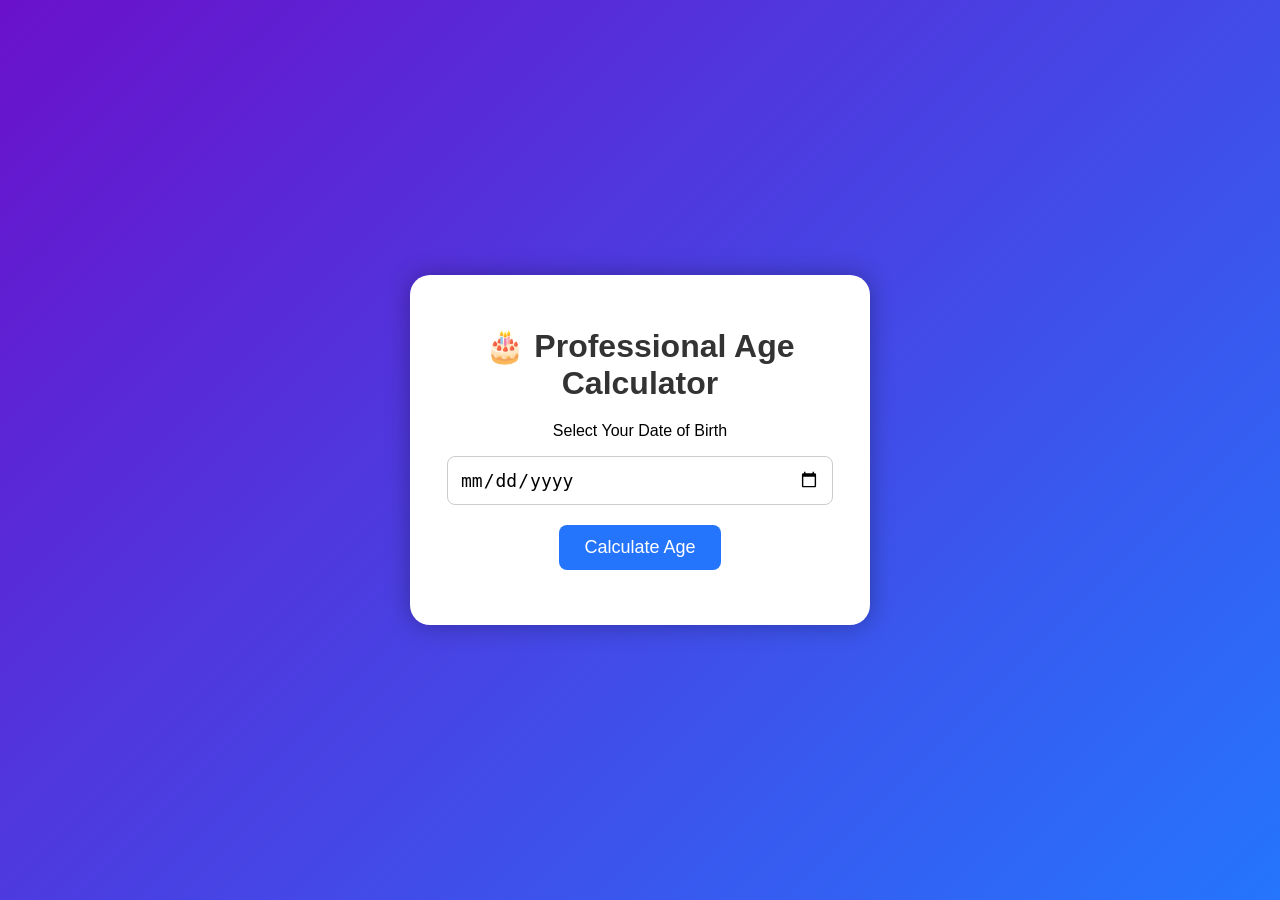
==== age.html @ 5910d40e "Add files via upload" ====
<!DOCTYPE html>
<html>
<head>
    <title>Professional Age Calculator</title>

    <style>
        body{
            margin:0;
            font-family:Arial, sans-serif;
            background:linear-gradient(135deg,#6a11cb,#2575fc);
            display:flex;
            justify-content:center;
            align-items:center;
            height:100vh;
        }

        .box{
            background:white;
            width:400px;
            padding:30px;
            border-radius:20px;
            text-align:center;
            box-shadow:0 0 25px rgba(0,0,0,0.3);
        }

        h1{
            color:#333;
            margin-bottom:20px;
        }

        input{
            width:90%;
            padding:12px;
            font-size:18px;
            border-radius:8px;
            border:1px solid #ccc;
        }

        button{
            margin-top:20px;
            padding:12px 25px;
            font-size:18px;
            background:#2575fc;
            color:white;
            border:none;
            border-radius:8px;
            cursor:pointer;
        }

        button:hover{
            background:#0d5be1;
        }

        #result{
            margin-top:25px;
            font-size:22px;
            font-weight:bold;
            color:#222;
            line-height:1.8;
        }
    </style>
</head>

<body>

<div class="box">

    <h1>🎂 Professional Age Calculator</h1>

    <p>Select Your Date of Birth</p>

    <input type="date" id="dob">

    <br>

    <button onclick="calculateAge()">Calculate Age</button>

    <div id="result"></div>

</div>

<script>

function calculateAge(){

    let dob = document.getElementById("dob").value;

    if(dob==""){
        alert("Please select your Date of Birth");
        return;
    }

    let birth = new Date(dob);
    let today = new Date();

    let years = today.getFullYear() - birth.getFullYear();
    let months = today.getMonth() - birth.getMonth();
    let days = today.getDate() - birth.getDate();

    if(days < 0){
        months--;

        let lastMonth = new Date(today.getFullYear(), today.getMonth(), 0);
        days += lastMonth.getDate();
    }

    if(months < 0){
        years--;
        months += 12;
    }

    document.getElementById("result").innerHTML =
        "🎉 Your Age<br><br>" +
        "👤 Years : " + years + "<br>" +
        "📅 Months : " + months + "<br>" +
        "📆 Days : " + days;
}

</script>

</body>
</html>
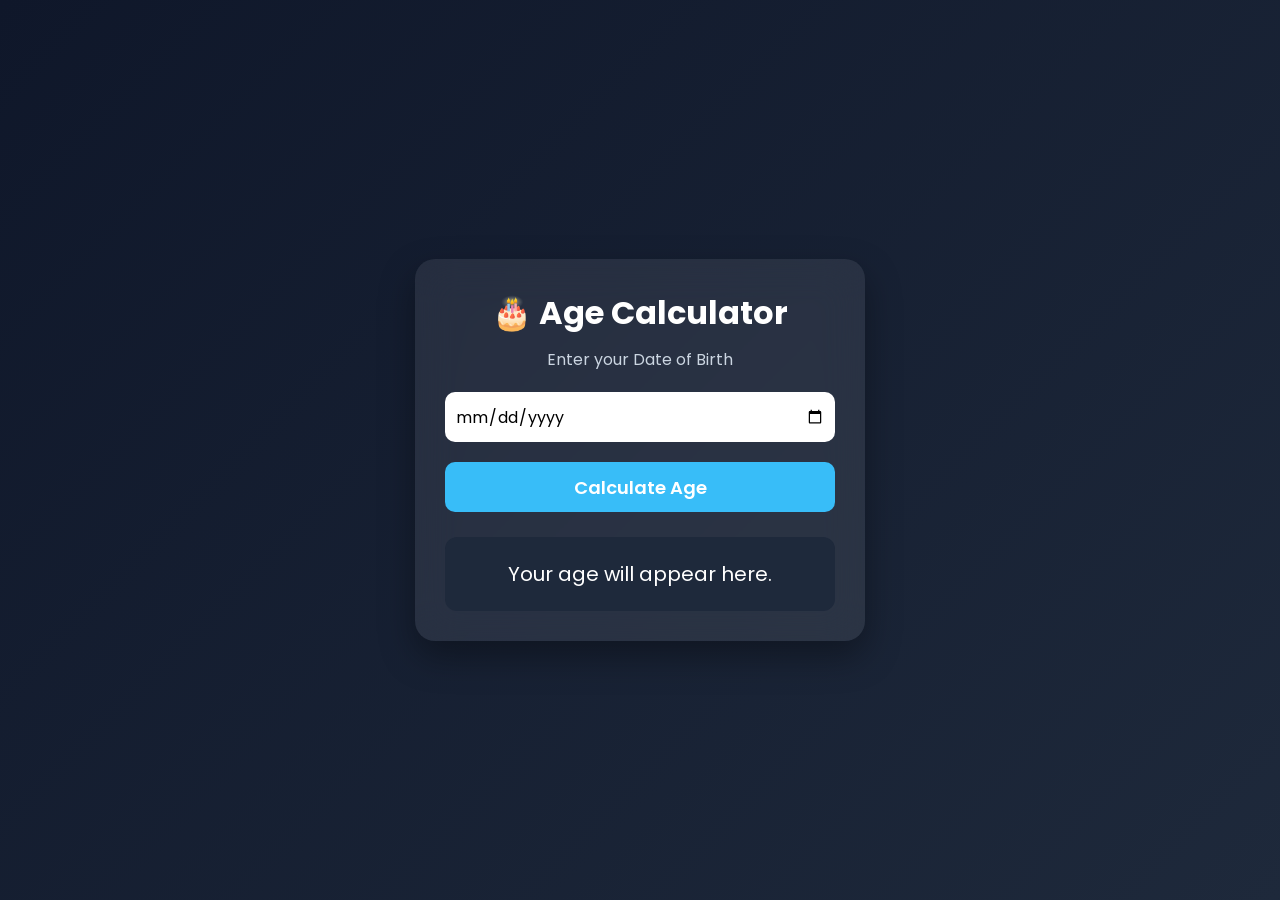
==== commit c02ba171: "Portfolio updated" ====
--- a/age.html
+++ b/age.html
@@ -1,122 +1,47 @@
 <!DOCTYPE html>
-<html>
+<html lang="en">
+
 <head>
-    <title>Professional Age Calculator</title>
 
-    <style>
-        body{
-            margin:0;
-            font-family:Arial, sans-serif;
-            background:linear-gradient(135deg,#6a11cb,#2575fc);
-            display:flex;
-            justify-content:center;
-            align-items:center;
-            height:100vh;
-        }
+<meta charset="UTF-8">
+<meta name="viewport" content="width=device-width, initial-scale=1.0">
 
-        .box{
-            background:white;
-            width:400px;
-            padding:30px;
-            border-radius:20px;
-            text-align:center;
-            box-shadow:0 0 25px rgba(0,0,0,0.3);
-        }
+<title>Professional Age Calculator | Ramudgar Gupta</title>
 
-        h1{
-            color:#333;
-            margin-bottom:20px;
-        }
+<link rel="stylesheet" href="age.css">
 
-        input{
-            width:90%;
-            padding:12px;
-            font-size:18px;
-            border-radius:8px;
-            border:1px solid #ccc;
-        }
+<link rel="preconnect" href="https://fonts.googleapis.com">
 
-        button{
-            margin-top:20px;
-            padding:12px 25px;
-            font-size:18px;
-            background:#2575fc;
-            color:white;
-            border:none;
-            border-radius:8px;
-            cursor:pointer;
-        }
+<link rel="preconnect" href="https://fonts.gstatic.com" crossorigin>
 
-        button:hover{
-            background:#0d5be1;
-        }
+<link href="https://fonts.googleapis.com/css2?family=Poppins:wght@400;500;600;700&display=swap" rel="stylesheet">
 
-        #result{
-            margin-top:25px;
-            font-size:22px;
-            font-weight:bold;
-            color:#222;
-            line-height:1.8;
-        }
-    </style>
 </head>
 
 <body>
 
-<div class="box">
+<div class="container">
 
-    <h1>🎂 Professional Age Calculator</h1>
+<h1>🎂 Age Calculator</h1>
 
-    <p>Select Your Date of Birth</p>
+<p>Enter your Date of Birth</p>
 
-    <input type="date" id="dob">
+<input type="date" id="dob">
 
-    <br>
+<button onclick="calculateAge()">
+Calculate Age
+</button>
 
-    <button onclick="calculateAge()">Calculate Age</button>
+<div id="result">
 
-    <div id="result"></div>
+Your age will appear here.
 
 </div>
 
-<script>
+</div>
 
-function calculateAge(){
-
-    let dob = document.getElementById("dob").value;
-
-    if(dob==""){
-        alert("Please select your Date of Birth");
-        return;
-    }
-
-    let birth = new Date(dob);
-    let today = new Date();
-
-    let years = today.getFullYear() - birth.getFullYear();
-    let months = today.getMonth() - birth.getMonth();
-    let days = today.getDate() - birth.getDate();
-
-    if(days < 0){
-        months--;
-
-        let lastMonth = new Date(today.getFullYear(), today.getMonth(), 0);
-        days += lastMonth.getDate();
-    }
-
-    if(months < 0){
-        years--;
-        months += 12;
-    }
-
-    document.getElementById("result").innerHTML =
-        "🎉 Your Age<br><br>" +
-        "👤 Years : " + years + "<br>" +
-        "📅 Months : " + months + "<br>" +
-        "📆 Days : " + days;
-}
-
-</script>
+<script src="age.js"></script>
 
 </body>
+
 </html>
--- a/age.css
+++ b/age.css
@@ -0,0 +1,74 @@
+*{
+margin:0;
+padding:0;
+box-sizing:border-box;
+font-family:'Poppins',sans-serif;
+}
+
+body{
+height:100vh;
+display:flex;
+justify-content:center;
+align-items:center;
+background:linear-gradient(135deg,#0f172a,#1e293b);
+padding:20px;
+}
+
+.container{
+width:100%;
+max-width:450px;
+background:rgba(255,255,255,.08);
+backdrop-filter:blur(20px);
+padding:30px;
+border-radius:20px;
+box-shadow:0 15px 35px rgba(0,0,0,.35);
+text-align:center;
+}
+
+.container h1{
+color:#fff;
+margin-bottom:10px;
+}
+
+.container p{
+color:#cbd5e1;
+margin-bottom:20px;
+}
+
+input{
+width:100%;
+height:50px;
+border:none;
+outline:none;
+border-radius:10px;
+padding:10px;
+font-size:16px;
+margin-bottom:20px;
+}
+
+button{
+width:100%;
+height:50px;
+border:none;
+border-radius:10px;
+background:#38bdf8;
+color:white;
+font-size:18px;
+font-weight:600;
+cursor:pointer;
+transition:.3s;
+}
+
+button:hover{
+background:#0ea5e9;
+}
+
+#result{
+margin-top:25px;
+background:#1e293b;
+padding:20px;
+border-radius:12px;
+color:#fff;
+font-size:20px;
+line-height:1.7;
+}
